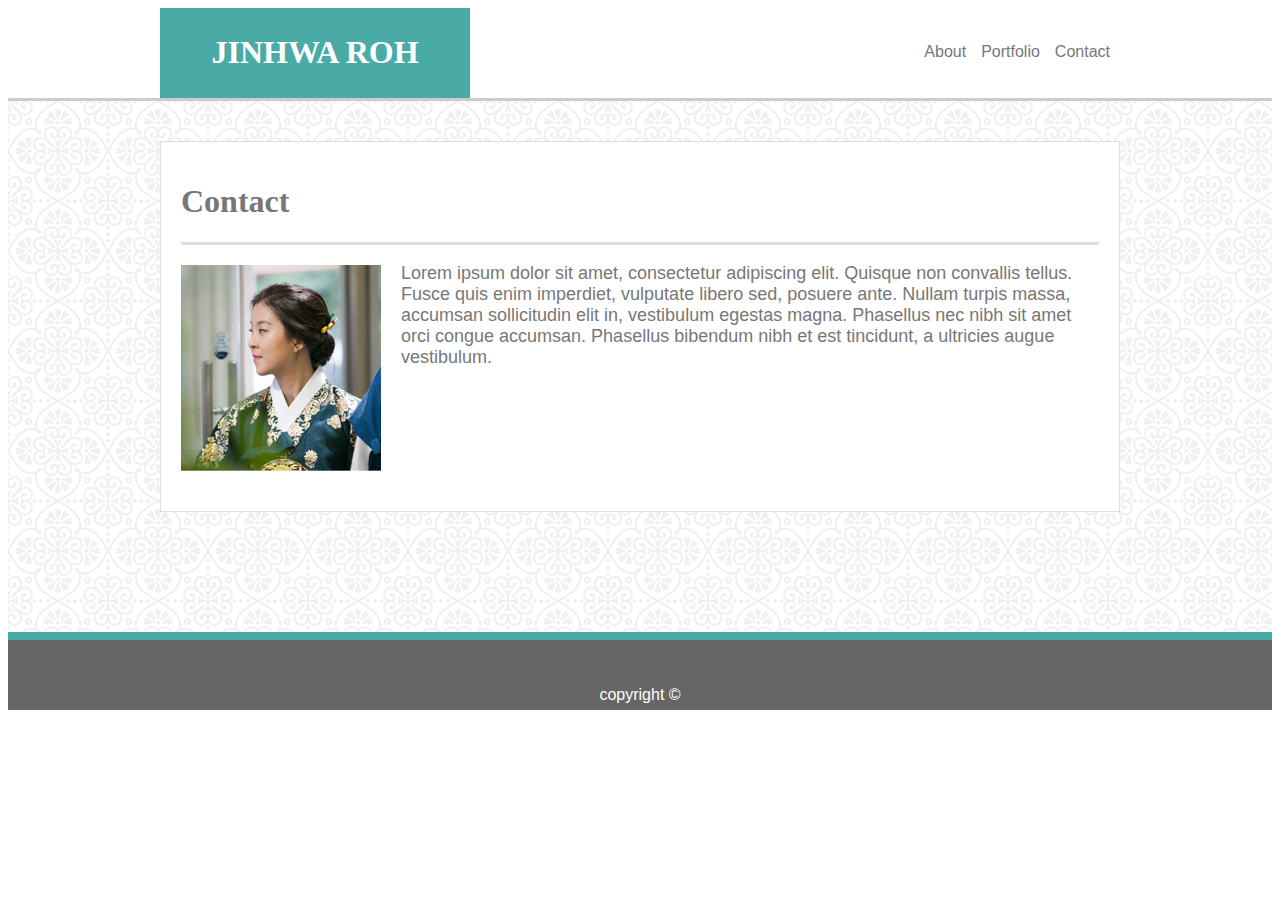
==== contact.html @ 8017af82 "Initial file on 02/05/2019" ====
<!DOCTYPE html>
<html lang="en-us">

    <head>

        <meta charset="UTF-8">
        <title>JINHWA ROH</title>
        <link rel="stylesheet" type="text/css" href="assets/css/index.css">


    </head>


    <body>
        <header>

            <div class="header_contents">

                <div class="my_name">
                    <h1>JINHWA ROH</h1>
                </div>

                <div class="menu_container">

                    <div class="menu">
                        About
                    </div>

                    <div class="menu">
                        Portfolio
                    </div>
                    
                    <div class="menu">
                        Contact 
                    </div>

                </div>
            
            </div>
        
        </header>


        <div class="main_background">

            <div class="main_contents clearfix">

                <h1 class="about_me">Contact</h1>

                <div class="contents clearfix">

                    <img id="profile_photo" src="assets/images/profile.jpg" alt="JINHWA.jpg" width="200">


                    <p> Lorem ipsum dolor sit amet, consectetur adipiscing elit. Quisque non convallis tellus. Fusce quis enim imperdiet, vulputate libero sed, posuere ante. Nullam turpis massa, accumsan sollicitudin elit in, vestibulum egestas magna. Phasellus nec nibh sit amet orci congue accumsan. Phasellus bibendum nibh et est tincidunt, a ultricies augue vestibulum. </p>

                </div>
                
            </div>

        </div>

        <footer>
            copyright &copy;
        </footer>

    </body>
</html>
---- assets/css/index.css ----
body {
    box-sizing: border-box;
    font-family: Arial, Helvetica, sans-serif;
    color: #777777
}

header {
    background-color: #ffffff;
    border-bottom: 3px solid #cccccc;
}

.header_contents {
    width: 960px;
    margin: auto;
    /* background-color: pink;  delete later */
    overflow: auto; 
}

.my_name {
    color: #ffffff;
    background-color: #4aaaa5;
    font-family: Georgia, 'Times New Roman', Times, serif;
    text-align: center;
    padding: 5px;
    width: 300px;
    float: left;
}

.menu_container {
    float: right;
    margin-top: 30px;
}

.menu {
    /* background-color: yellow; delete later */
    float: left;
    padding: 5px;
    margin-right: 5px;
}

.main_background {
    background-image:url(../images/pattern.png);
    background-repeat:repeat;
    padding-top: 40px;
    padding-bottom: 120px;
}

.main_contents {
    box-sizing: border-box;
    background-color: #ffffff;
    width: 960px;
    margin: auto;
    padding: 20px;
    border:1px solid #dddddd;
}

.about_me {
    font-family: Georgia, 'Times New Roman', Times, serif;
}
.contents {
    border-top: 3px solid #dddddd;
}

#profile_photo {
    float: left;
    margin: 20px 20px 20px 0px
}

.clearfix::after {
    content: "";
    clear: both;
    display: table;
}

p {
    font-size: 18px;
}

footer {
    background-color: #666666;
    border-top: 8px solid #4aaaa5;
    height: 70px;
    color: #ffffff;
    text-align: center;  
    line-height: 110px;
}
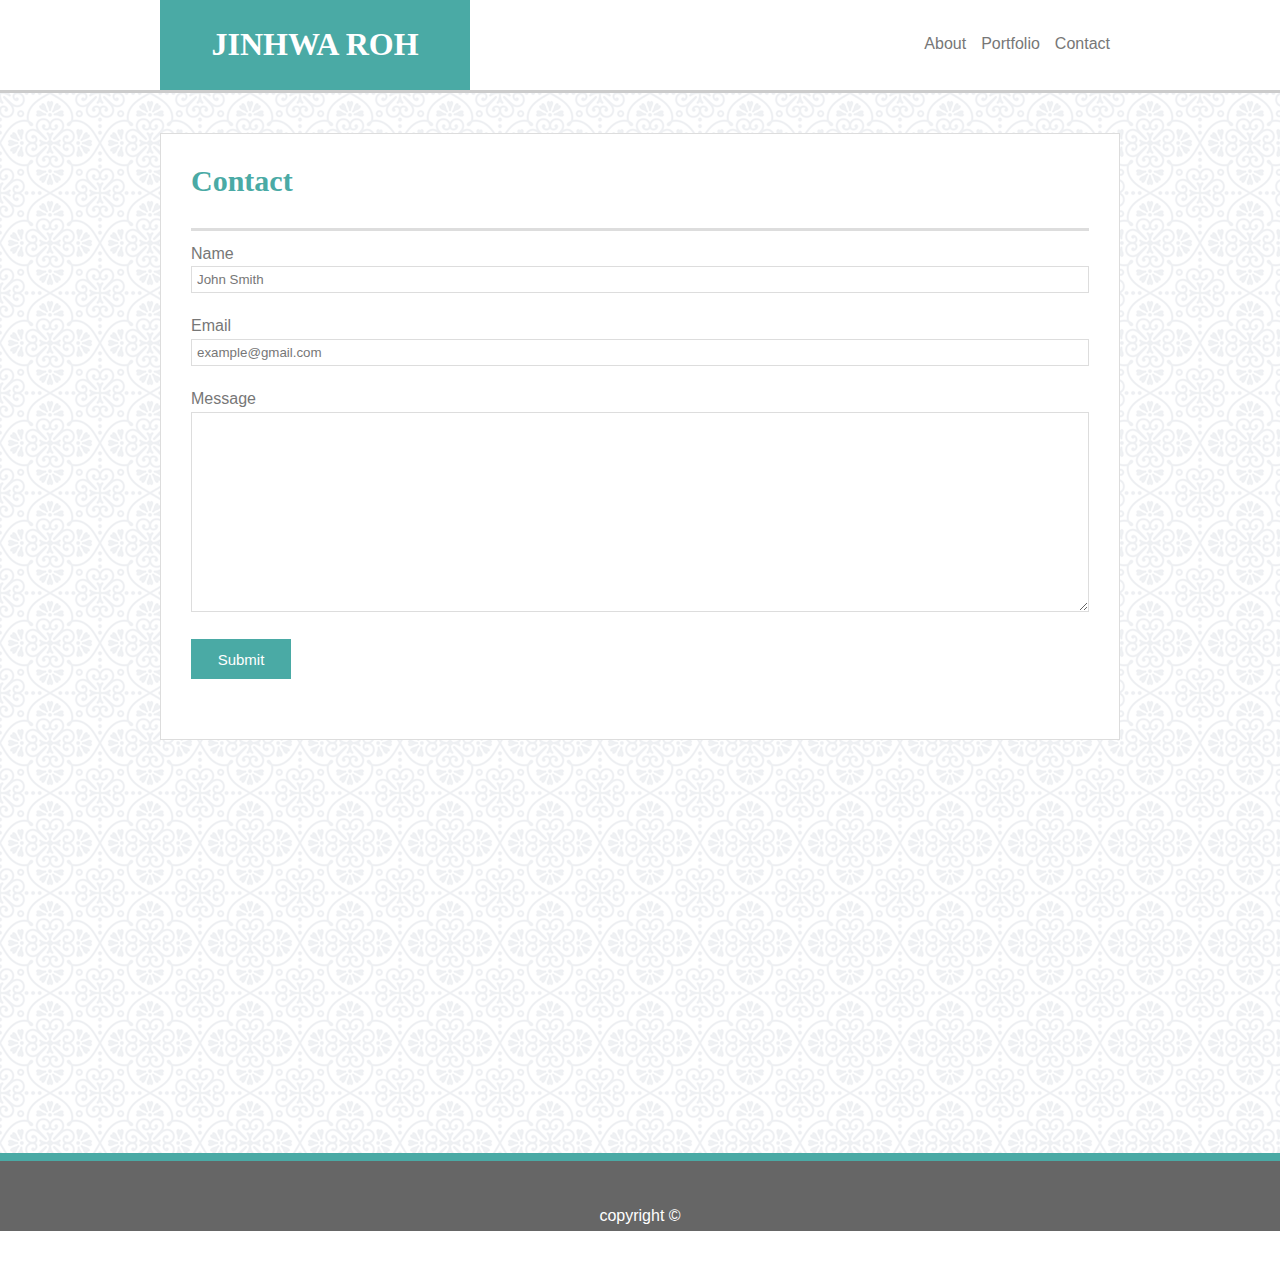
==== commit 0d4c4055: "updated all html files and css file on 02/06/2019" ====
--- a/contact.html
+++ b/contact.html
@@ -5,7 +5,7 @@
 
         <meta charset="UTF-8">
         <title>JINHWA ROH</title>
-        <link rel="stylesheet" type="text/css" href="assets/css/index.css">
+        <link rel="stylesheet" type="text/css" href="assets/css/style.css">
 
 
     </head>
@@ -14,51 +14,59 @@
     <body>
         <header>
 
-            <div class="header_contents">
+            <div class="header_box">
 
                 <div class="my_name">
                     <h1>JINHWA ROH</h1>
                 </div>
 
-                <div class="menu_container">
+                <nav class="menu_container">
 
-                    <div class="menu">
-                        About
-                    </div>
-
-                    <div class="menu">
-                        Portfolio
-                    </div>
+                    <a class="menu" href="index.html">About</a> 
                     
-                    <div class="menu">
-                        Contact 
-                    </div>
-
-                </div>
+                    <a class="menu" href="portfolio.html">Portfolio</a> 
+                                        
+                    <a class="menu" href="contact.html">Contact</a> 
+                    
+                </nav>
             
             </div>
         
         </header>
 
 
-        <div class="main_background">
+        <section>
 
-            <div class="main_contents clearfix">
+            <div class="section_box clearfix">
 
-                <h1 class="about_me">Contact</h1>
+                <h2 class="section_title">Contact</h2>
 
-                <div class="contents clearfix">
+                <div class="section_contents clearfix">
 
-                    <img id="profile_photo" src="assets/images/profile.jpg" alt="JINHWA.jpg" width="200">
+                    <div class="input_field name">
+                        Name <br>
+                        <input type="text" name="name" onfocus="this.value=''" value="John Smith">
+                    </div>
 
+                    <div class="input_field email">
+                        Email <br>
+                        <input type="email" name="email" onfocus="this.value=''" value="example@gmail.com">
+                    </div>
 
-                    <p> Lorem ipsum dolor sit amet, consectetur adipiscing elit. Quisque non convallis tellus. Fusce quis enim imperdiet, vulputate libero sed, posuere ante. Nullam turpis massa, accumsan sollicitudin elit in, vestibulum egestas magna. Phasellus nec nibh sit amet orci congue accumsan. Phasellus bibendum nibh et est tincidunt, a ultricies augue vestibulum. </p>
+                    <div class="input_field message">
+                        Message <br>
+                        <textarea name="message"></textarea>
+                    </div>
+
+                    <div class="input_field submit">
+                        <input type="submit" name="submit" value="Submit">
+                    </div>
 
                 </div>
-                
+            
             </div>
 
-        </div>
+        </section>
 
         <footer>
             copyright &copy;
--- a/assets/css/style.css
+++ b/assets/css/style.css
@@ -0,0 +1,189 @@
+html, body {
+    height: 100%;
+    margin: 0;
+    box-sizing: border-box;
+    font-family: Arial, Helvetica, sans-serif;
+    color: #777777;
+}
+
+header {
+    background-color: #ffffff;
+    border-bottom: 3px solid #cccccc;
+}
+
+.header_box {
+    width: 960px;
+    margin: auto;
+    /* background-color: pink;  delete later */
+    overflow: auto; 
+}
+
+.my_name {
+    color: #ffffff;
+    background-color: #4aaaa5;
+    font-family: Georgia, 'Times New Roman', Times, serif;
+    text-align: center;
+    padding: 5px;
+    width: 300px;
+    float: left;
+}
+
+nav {
+    float: right;
+    margin-top: 30px;
+}
+
+.menu {
+    /* background-color: yellow; delete later */
+    float: left;
+    padding: 5px;
+    margin-right: 5px;
+    color: inherit;
+}
+
+.menu:link,
+.menu:visited {
+    color: #777777;
+    text-decoration: none;
+}
+
+.menu:hover {
+    color: #4aaaa5;
+}
+
+.menu:active {
+    color: #777777;
+    text-decoration: none;
+}
+
+section {
+    background-image:url(../images/pattern.png);
+    background-repeat:repeat;
+    padding-top: 40px; 
+    padding-bottom: 120px;
+    min-height: 100%;
+    /* for sticky footer */
+    /* margin-bottom: -78px;  */
+
+}
+
+.section_box {
+    box-sizing: border-box;
+    background-color: #ffffff;
+    width: 960px;
+    margin: auto;
+    padding: 20px 30px 50px 30px;
+    border:1px solid #dddddd;
+}
+
+.section_title {
+    font-family: Georgia, 'Times New Roman', Times, serif;
+    font-size: 30px;
+    font-weight: bold;
+    color: #4aaaa5;
+    padding-top: 10px;
+    padding-bottom: 30px;
+    margin: 0;
+}
+
+.section_contents {
+    border-top: 3px solid #dddddd;
+}
+
+#profile_photo {
+    float: left;
+    margin: 20px 20px 20px 0px
+}
+
+.clearfix::after {
+    content: "";
+    clear: both;
+    display: table;
+}
+
+p {
+    font-size: 18px;
+}
+
+/* for sticky footer */
+/* .push {
+    height: 78px;
+} */
+
+footer {
+    width: 100%;
+    background-color: #666666;
+    border-top: 8px solid #4aaaa5;
+    height: 70px;
+    color: #ffffff;
+    text-align: center;  
+    line-height: 110px;
+}
+
+/* Portfolio CSS */
+.image_box {
+    float: left;
+    width: 320px;
+    height: 240px;
+    margin-top: 30px;
+    margin-right: 30px;
+    position: relative;
+}
+
+.image_title {
+    box-sizing: border-box;
+    width: 320px;
+    padding: 15px;
+    background-color: #4aaaa5;
+    color: #ffffff;
+    font-family: Georgia, 'Times New Roman', Times, serif;
+    text-align: center;
+    position: absolute;
+    bottom: 0;
+}
+
+
+/* Contact CSS */
+
+.input_field {
+    padding-top: 10px;
+    padding-bottom: 10px;
+    line-height: 1.6;
+}
+
+input[name=name],
+input[name=email]  {
+    box-sizing: border-box;
+    width: 100%;
+    padding: 5px 5px;
+    color: #777777;
+    border: 1px solid #dddddd;
+}
+
+textarea  {
+    box-sizing: border-box;
+    width: 100%;
+    height: 200px;
+    padding: 5px 5px;
+    color: #777777;
+    border: 1px solid #dddddd;
+}
+
+input[name=submit]  {
+    box-sizing: border-box;
+    width: 100px;
+    height: 40px;
+    padding: 5px 5px;
+    color: #ffffff;
+    background-color: #4aaaa5;
+    font-size: 15px;
+    border: none;
+    outline: none;
+}
+
+input[name=submit]:hover {
+   border: none;
+   /* color from Adobe Kuler */
+   background-color: #467F7E;
+
+}
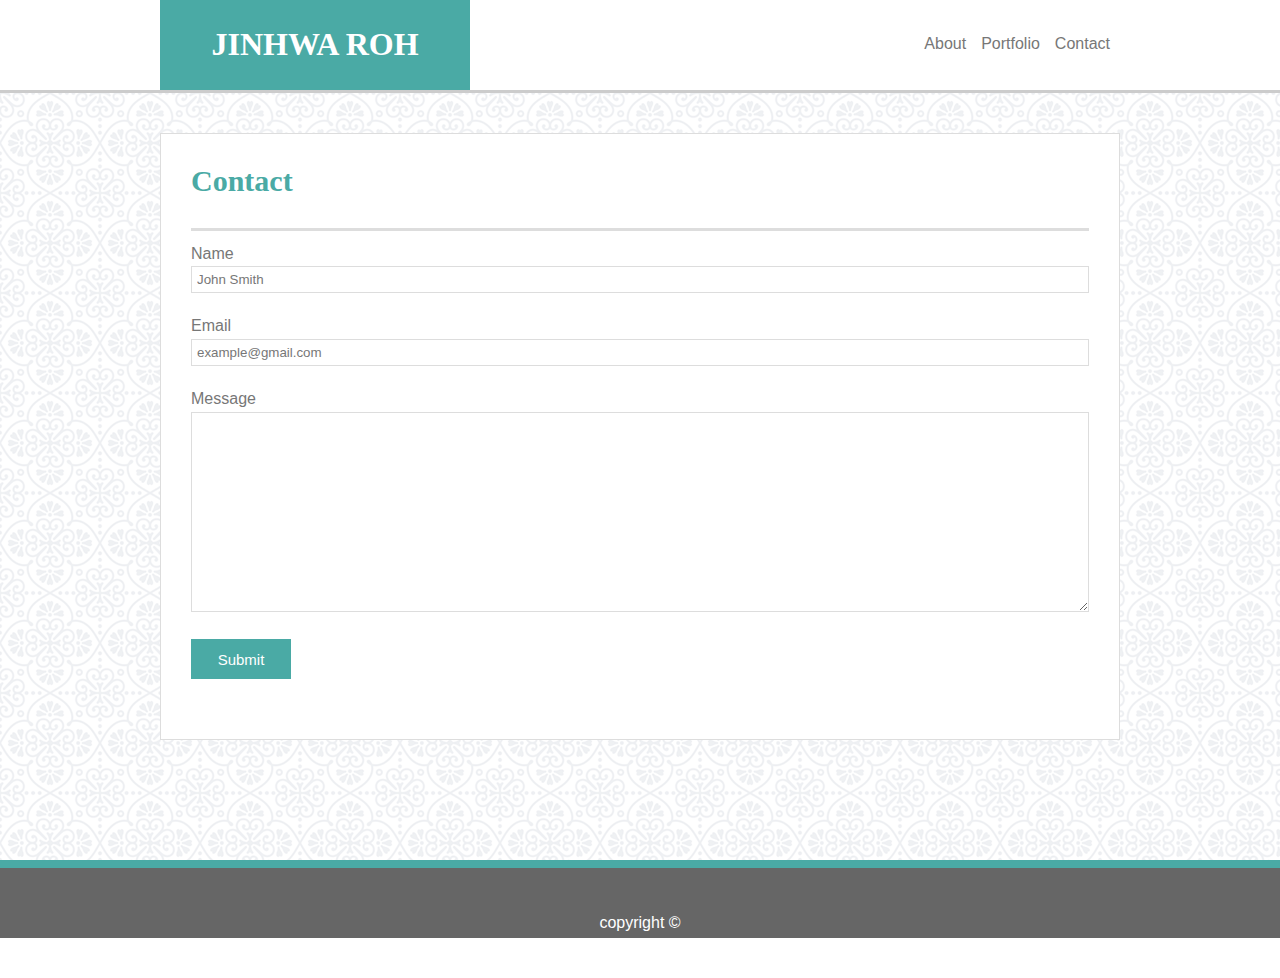
==== commit 3398dbc8: "add contents about me & code for sticky footer" ====
--- a/contact.html
+++ b/contact.html
@@ -1,17 +1,20 @@
 <!DOCTYPE html>
 <html lang="en-us">
 
-    <head>
+<head>
 
-        <meta charset="UTF-8">
-        <title>JINHWA ROH</title>
-        <link rel="stylesheet" type="text/css" href="assets/css/style.css">
+    <meta charset="UTF-8">
+    <title>JINHWA ROH</title>
+    <link rel="stylesheet" type="text/css" href="assets/css/style.css">
 
 
-    </head>
+</head>
 
 
-    <body>
+<body>
+    <!-- wrapper for sticky footer -->
+    <div class="wrapper">
+
         <header>
 
             <div class="header_box">
@@ -22,16 +25,16 @@
 
                 <nav class="menu_container">
 
-                    <a class="menu" href="index.html">About</a> 
-                    
-                    <a class="menu" href="portfolio.html">Portfolio</a> 
-                                        
-                    <a class="menu" href="contact.html">Contact</a> 
-                    
+                    <a class="menu" href="index.html">About</a>
+
+                    <a class="menu" href="portfolio.html">Portfolio</a>
+
+                    <a class="menu" href="contact.html">Contact</a>
+
                 </nav>
-            
+
             </div>
-        
+
         </header>
 
 
@@ -63,14 +66,20 @@
                     </div>
 
                 </div>
-            
+
             </div>
+
+            <!-- push for sticky footer -->
+            <div class="push"></div>
 
         </section>
 
-        <footer>
-            copyright &copy;
-        </footer>
+    </div>
 
-    </body>
+    <footer>
+        copyright &copy;
+    </footer>
+
+</body>
+
 </html>--- a/assets/css/style.css
+++ b/assets/css/style.css
@@ -4,6 +4,11 @@
     box-sizing: border-box;
     font-family: Arial, Helvetica, sans-serif;
     color: #777777;
+}
+
+/* for sticky footer */
+.wrapper {
+    min-height: 100%;
 }
 
 header {
@@ -14,7 +19,6 @@
 .header_box {
     width: 960px;
     margin: auto;
-    /* background-color: pink;  delete later */
     overflow: auto; 
 }
 
@@ -34,7 +38,6 @@
 }
 
 .menu {
-    /* background-color: yellow; delete later */
     float: left;
     padding: 5px;
     margin-right: 5px;
@@ -61,10 +64,6 @@
     background-repeat:repeat;
     padding-top: 40px; 
     padding-bottom: 120px;
-    min-height: 100%;
-    /* for sticky footer */
-    /* margin-bottom: -78px;  */
-
 }
 
 .section_box {
@@ -106,9 +105,9 @@
 }
 
 /* for sticky footer */
-/* .push {
+.push {
     height: 78px;
-} */
+}
 
 footer {
     width: 100%;
@@ -118,6 +117,8 @@
     color: #ffffff;
     text-align: center;  
     line-height: 110px;
+    /* for sticky footer */
+    margin-top: -78px;
 }
 
 /* Portfolio CSS */
@@ -185,5 +186,4 @@
    border: none;
    /* color from Adobe Kuler */
    background-color: #467F7E;
-
 }
